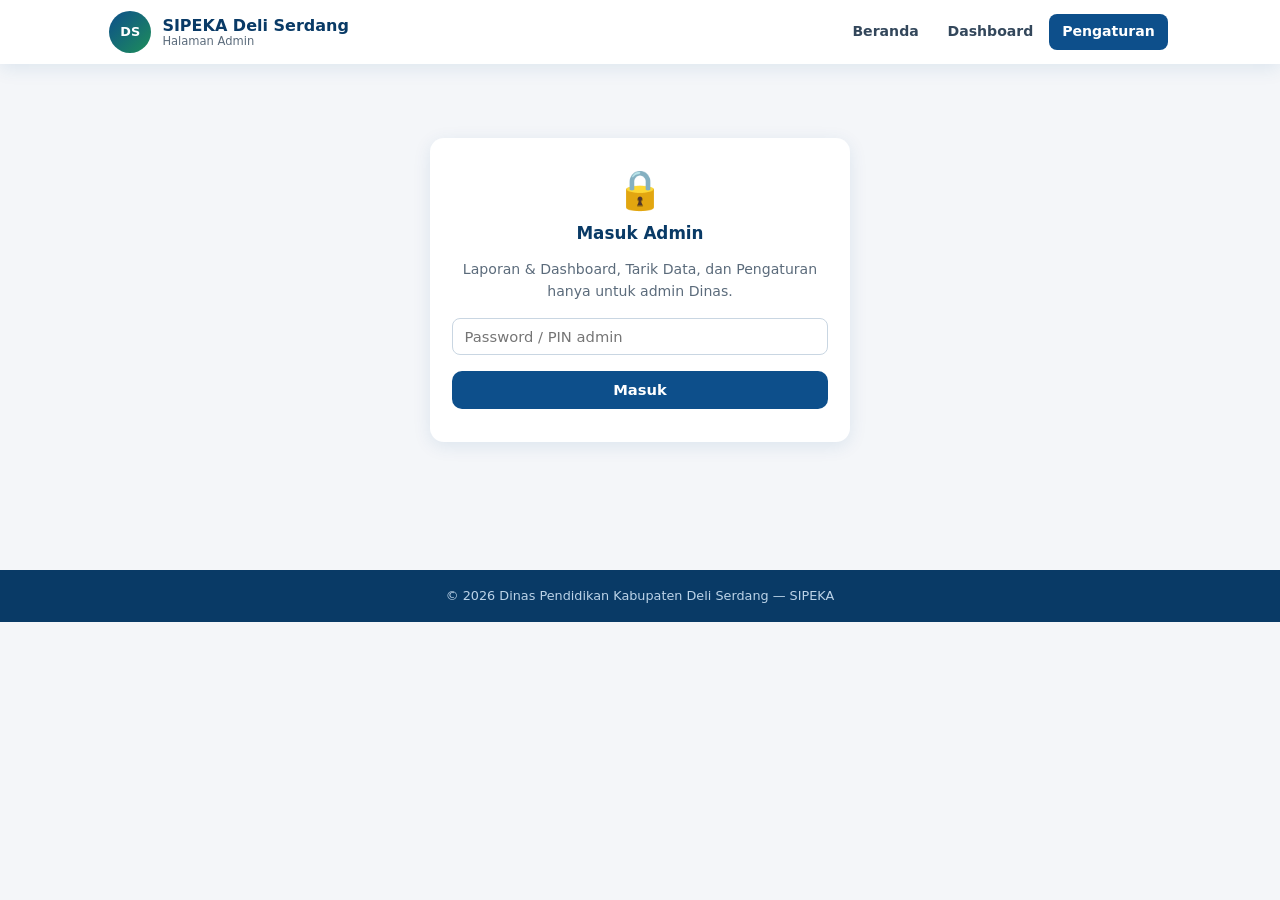
==== admin.html @ e3b8c550 "V1 Upload Perdana" ====
<!DOCTYPE html>
<html lang="id">
<head>
<meta charset="UTF-8"><meta name="viewport" content="width=device-width, initial-scale=1.0">
<title>Admin — SIPEKA</title>
<link rel="stylesheet" href="css/app.css">
</head>
<body>
<header>
  <div class="nav">
    <a class="brand" href="index.html">
      <div class="logo">DS</div>
      <h1>SIPEKA Deli Serdang<small>Halaman Admin</small></h1>
    </a>
    <nav><ul>
      <li><a href="index.html">Beranda</a></li>
      <li><a href="dashboard.html">Dashboard</a></li>
      <li><a href="admin.html" class="aktif">Pengaturan</a></li>
      <li><a href="#" id="btnKeluar" style="display:none">Keluar</a></li>
    </ul></nav>
  </div>
</header>
<main>
  <!-- ===== LOGIN ===== -->
  <div id="halLogin">
    <div class="kartu" style="max-width:420px;margin:3rem auto;text-align:center">
      <div style="font-size:2.4rem">🔒</div>
      <h3>Masuk Admin</h3>
      <p style="color:var(--abu);font-size:.88rem;margin-bottom:1rem">Laporan &amp; Dashboard, Tarik Data, dan Pengaturan hanya untuk admin Dinas.</p>
      <input type="password" id="pass" placeholder="Password / PIN admin" style="margin-bottom:1rem"
             onkeydown="if(event.key==='Enter')masuk()">
      <button class="btn btn-biru" style="width:100%" onclick="masuk()" id="btnMasuk">Masuk</button>
      <p id="galat" style="color:var(--merah);font-size:.85rem;margin-top:.7rem"></p>
    </div>
  </div>

  <!-- ===== PENGATURAN ===== -->
  <div id="halAtur" style="display:none">
    <h2 class="judul-hal">⚙️ Pengaturan</h2>
    <p class="sub-hal">Ambang kategori nilai dan kelompok baseline ranking. Perubahan langsung berlaku di rapor, dashboard, dan ranking.</p>
    <div id="pesan"></div>

    <div class="kartu">
      <h3>Kategori Nilai Kepala Sekolah <span class="tag tag-biru">skala Rata Capaian 1–5</span></h3>
      <div style="overflow-x:auto"><table id="tKS"></table></div>
    </div>
    <div class="kartu">
      <h3>Kategori Nilai Guru <span class="tag tag-biru">persen 0–100</span></h3>
      <div style="overflow-x:auto"><table id="tGuru"></table></div>
    </div>
    <div class="kartu">
      <h3>Kelompok Baseline Ranking KS <span class="tag tag-biru">Rata Baseline 1–5</span></h3>
      <p style="font-size:.85rem;color:var(--abu);margin-bottom:.6rem">KS dikelompokkan dulu berdasarkan baseline, lalu dirangking di dalam tiap kelompok.</p>
      <div style="overflow-x:auto"><table id="tKel"></table></div>
    </div>
    <div style="text-align:right;margin-bottom:1.5rem">
      <button class="btn btn-hijau" id="btnSimpan">💾 Simpan Pengaturan</button>
    </div>

    <div class="kartu">
      <h3>Ganti Password Admin</h3>
      <div class="baris">
        <div><label>Password baru (min. 6 karakter)</label><input type="password" id="passBaru"></div>
        <div style="display:flex;align-items:flex-end"><button class="btn btn-kuning" id="btnPass">Ganti Password</button></div>
      </div>
    </div>
  </div>
</main>
<div id="notif"></div>
<footer>© 2026 Dinas Pendidikan Kabupaten Deli Serdang — SIPEKA</footer>
<script src="js/indikator.js"></script>
<script src="js/config.js"></script>
<script>
let pengaturan = JSON.parse(JSON.stringify(PENGATURAN_DEFAULT));

function notif(p, merah) {
  const n = $id('notif'); n.textContent = p; n.style.display = 'block';
  n.style.background = merah ? 'var(--merah)' : 'var(--biru-tua)';
  setTimeout(() => n.style.display = 'none', 4000);
}

async function masuk() {
  const btn = $id('btnMasuk');
  btn.disabled = true; btn.innerHTML = '<span class="muat"></span> Memeriksa…';
  try {
    const r = await apiPost('login', { password: $id('pass').value });
    Admin.token = r.token;
    const next = new URLSearchParams(location.search).get('next');
    if (next && next !== 'admin.html') { location.href = next; return; }
    tampilkanPengaturan();
  } catch (e) { $id('galat').textContent = e.message; }
  btn.disabled = false; btn.textContent = 'Masuk';
}

async function tampilkanPengaturan() {
  $id('halLogin').style.display = 'none';
  $id('halAtur').style.display = '';
  $id('btnKeluar').style.display = '';
  try {
    const j = await apiGet('pengaturan');
    pengaturan = Object.assign({}, PENGATURAN_DEFAULT, j.pengaturan || {});
  } catch (e) { $id('pesan').innerHTML = `<div class="info info-kuning">Memuat pengaturan default (offline): ${esc(e.message)}</div>`; }
  renderTabel();
}

function renderTabel() {
  const buatKategori = (el, daftar, satuan) => {
    let h = `<tr><th>Kategori</th><th>Nilai minimal (${satuan})</th></tr>`;
    daftar.forEach((k, i) => {
      h += `<tr><td><input value="${esc(k.label)}" data-l="${i}"></td>
        <td><input type="number" step="0.1" value="${k.min}" data-m="${i}" ${i === daftar.length - 1 ? 'readonly title="Kategori terakhir selalu 0"' : ''}></td></tr>`;
    });
    el.innerHTML = h;
  };
  buatKategori($id('tKS'), pengaturan.kategoriKS, 'Rata Capaian');
  buatKategori($id('tGuru'), pengaturan.kategoriGuru, '%');
  let h = '<tr><th>Label Kelompok</th><th>Baseline min</th><th>Baseline maks</th></tr>';
  pengaturan.kelompokBaseline.forEach((k, i) => {
    h += `<tr><td><input value="${esc(k.label)}" data-kl="${i}"></td>
      <td><input type="number" step="0.1" value="${k.min}" data-kmin="${i}"></td>
      <td><input type="number" step="0.1" value="${k.max}" data-kmax="${i}"></td></tr>`;
  });
  $id('tKel').innerHTML = h;
}

function kumpulkan() {
  const ambil = (tabel, daftar) => {
    tabel.querySelectorAll('input[data-l]').forEach(inp => daftar[+inp.dataset.l].label = inp.value.trim());
    tabel.querySelectorAll('input[data-m]').forEach(inp => daftar[+inp.dataset.m].min = parseFloat(inp.value) || 0);
    daftar.sort((a, b) => b.min - a.min);
    daftar[daftar.length - 1].min = 0;
  };
  ambil($id('tKS'), pengaturan.kategoriKS);
  ambil($id('tGuru'), pengaturan.kategoriGuru);
  $id('tKel').querySelectorAll('input[data-kl]').forEach(inp => pengaturan.kelompokBaseline[+inp.dataset.kl].label = inp.value.trim());
  $id('tKel').querySelectorAll('input[data-kmin]').forEach(inp => pengaturan.kelompokBaseline[+inp.dataset.kmin].min = parseFloat(inp.value) || 0);
  $id('tKel').querySelectorAll('input[data-kmax]').forEach(inp => pengaturan.kelompokBaseline[+inp.dataset.kmax].max = parseFloat(inp.value) || 0);
}

document.addEventListener('DOMContentLoaded', () => {
  $id('btnKeluar').onclick = () => Admin.keluar();
  $id('btnSimpan').onclick = async () => {
    kumpulkan();
    const b = $id('btnSimpan');
    b.disabled = true; b.innerHTML = '<span class="muat"></span> Menyimpan…';
    try {
      await apiPost('savepengaturan', { token: Admin.token, pengaturan });
      renderTabel();
      notif('✅ Pengaturan tersimpan dan langsung berlaku.');
    } catch (e) { notif('Gagal: ' + e.message, true); }
    b.disabled = false; b.innerHTML = '💾 Simpan Pengaturan';
  };
  $id('btnPass').onclick = async () => {
    try {
      await apiPost('gantipassword', { token: Admin.token, passwordBaru: $id('passBaru').value });
      $id('passBaru').value = '';
      notif('✅ Password admin berhasil diganti.');
    } catch (e) { notif('Gagal: ' + e.message, true); }
  };
  if (Admin.aktif) tampilkanPengaturan();
});
</script>
</body>
</html>
---- css/app.css ----
/* SIPEKA — gaya bersama halaman dalam */
:root{
  --biru:#0d4f8b; --biru-tua:#093a66; --biru-muda:#e8f1fa;
  --hijau:#1e8e5a; --kuning:#f5a623; --merah:#d64541;
  --abu:#5b6b7b; --abu-muda:#f4f6f9; --putih:#fff;
  --radius:14px; --shadow:0 4px 18px rgba(13,79,139,.10);
}
*{margin:0;padding:0;box-sizing:border-box;font-family:'Segoe UI',system-ui,-apple-system,sans-serif}
body{background:var(--abu-muda);color:#22303e;line-height:1.55}

header{background:var(--putih);box-shadow:var(--shadow);position:sticky;top:0;z-index:50}
.nav{max-width:1100px;margin:auto;display:flex;align-items:center;justify-content:space-between;padding:.7rem 1.2rem;gap:1rem;flex-wrap:wrap}
.brand{display:flex;align-items:center;gap:.7rem;text-decoration:none}
.brand .logo{width:42px;height:42px;border-radius:50%;background:linear-gradient(135deg,var(--biru),var(--hijau));display:flex;align-items:center;justify-content:center;color:#fff;font-weight:800;font-size:.8rem}
.brand h1{font-size:1rem;color:var(--biru-tua);line-height:1.2}
.brand small{display:block;font-weight:400;color:var(--abu);font-size:.72rem}
nav ul{display:flex;list-style:none;gap:.2rem;flex-wrap:wrap}
nav a{display:block;padding:.45rem .8rem;border-radius:8px;color:#33475b;text-decoration:none;font-size:.88rem;font-weight:600}
nav a:hover{background:var(--biru-muda);color:var(--biru)}
nav a.aktif{background:var(--biru);color:#fff}

main{max-width:1100px;margin:auto;padding:1.6rem 1.2rem 3rem}
.judul-hal{color:var(--biru-tua);margin-bottom:.2rem}
.sub-hal{color:var(--abu);font-size:.92rem;margin-bottom:1.4rem}

.kartu{background:#fff;border-radius:var(--radius);box-shadow:var(--shadow);padding:1.4rem;margin-bottom:1.2rem}
.kartu h3{color:var(--biru-tua);margin-bottom:.8rem;font-size:1.05rem}
.kartu h3 .no{display:inline-flex;width:26px;height:26px;border-radius:50%;background:var(--biru);color:#fff;align-items:center;justify-content:center;font-size:.8rem;margin-right:.5rem}

.baris{display:grid;grid-template-columns:repeat(auto-fit,minmax(220px,1fr));gap:.9rem;margin-bottom:.4rem}
label{font-size:.82rem;font-weight:700;color:#33475b;display:block;margin-bottom:.25rem}
input,select,textarea{width:100%;padding:.55rem .7rem;border:1.5px solid #c9d6e2;border-radius:8px;font-size:.92rem;background:#fff}
input:focus,select:focus,textarea:focus{outline:2px solid var(--biru-muda);border-color:var(--biru)}
input[readonly]{background:#eef2f6;color:#445}

table{width:100%;border-collapse:collapse;font-size:.88rem}
th,td{border:1px solid #dbe4ee;padding:.5rem .6rem;text-align:left;vertical-align:top}
th{background:var(--biru-muda);color:var(--biru-tua)}
tr:nth-child(even) td{background:#fafcfe}
td select{padding:.35rem .4rem}

.btn{display:inline-block;padding:.65rem 1.4rem;border-radius:10px;font-weight:700;text-decoration:none;font-size:.92rem;border:none;cursor:pointer;transition:.2s}
.btn-biru{background:var(--biru);color:#fff}.btn-biru:hover{background:var(--biru-tua)}
.btn-hijau{background:var(--hijau);color:#fff}
.btn-abu{background:#e4e9ef;color:#33475b}
.btn-kuning{background:var(--kuning);color:#3a2a00}
.btn:disabled{opacity:.55;cursor:not-allowed}

.tag{display:inline-block;font-size:.7rem;font-weight:700;padding:.16rem .6rem;border-radius:999px}
.tag-hijau{background:#e6f5ee;color:var(--hijau)}
.tag-merah{background:#fde8e7;color:var(--merah)}
.tag-biru{background:var(--biru-muda);color:var(--biru)}
.tag-kuning{background:#fdf3e0;color:#b97c0a}

.info{padding:.8rem 1rem;border-radius:10px;font-size:.88rem;margin-bottom:1rem}
.info-biru{background:var(--biru-muda);color:var(--biru-tua)}
.info-hijau{background:#e6f5ee;color:#14543a}
.info-merah{background:#fde8e7;color:#8c2723}
.info-kuning{background:#fdf3e0;color:#7a5306}

.skala{display:flex;gap:.3rem}
.skala label{display:flex;align-items:center;gap:.2rem;font-weight:400;font-size:.85rem;margin:0}

#notif{position:fixed;bottom:1.2rem;left:50%;transform:translateX(-50%);background:var(--biru-tua);color:#fff;padding:.7rem 1.4rem;border-radius:10px;box-shadow:0 6px 20px rgba(0,0,0,.3);display:none;z-index:200;font-size:.9rem}

.muat{display:inline-block;width:18px;height:18px;border:3px solid #cfe0ef;border-top-color:var(--biru);border-radius:50%;animation:putar 1s linear infinite;vertical-align:middle}
@keyframes putar{to{transform:rotate(360deg)}}

footer{background:var(--biru-tua);color:#bcd3e8;text-align:center;padding:1rem;font-size:.8rem;margin-top:2rem}

/* ===== cetak rapor ===== */
@media print{
  header,footer,.tanpa-cetak,#notif{display:none !important}
  body{background:#fff}
  main{max-width:none;padding:0}
  .lembar-rapor{box-shadow:none !important;border:none !important;margin:0 !important}
  @page{size:A4;margin:14mm 12mm}
}
.lembar-rapor{background:#fff;border-radius:6px;box-shadow:var(--shadow);padding:2rem 2.2rem;max-width:880px;margin:auto;font-size:.86rem}
.lembar-rapor .kop{text-align:center;border-bottom:3px double #222;padding-bottom:.6rem;margin-bottom:1rem}
.lembar-rapor .kop h2{font-size:1.15rem;letter-spacing:.5px}
.lembar-rapor .kop p{font-size:.85rem}
.lembar-rapor table{font-size:.8rem}
.lembar-rapor th,.lembar-rapor td{border:1px solid #444;padding:.32rem .45rem}
.lembar-rapor th{background:#e9eef5}
.ttd{display:flex;justify-content:space-between;margin-top:2.2rem;text-align:center;font-size:.85rem}
.ttd .kolom{width:45%}
.ttd .nama{margin-top:4.2rem;font-weight:700;text-decoration:underline}
.qr-kecil{width:52px;height:52px}
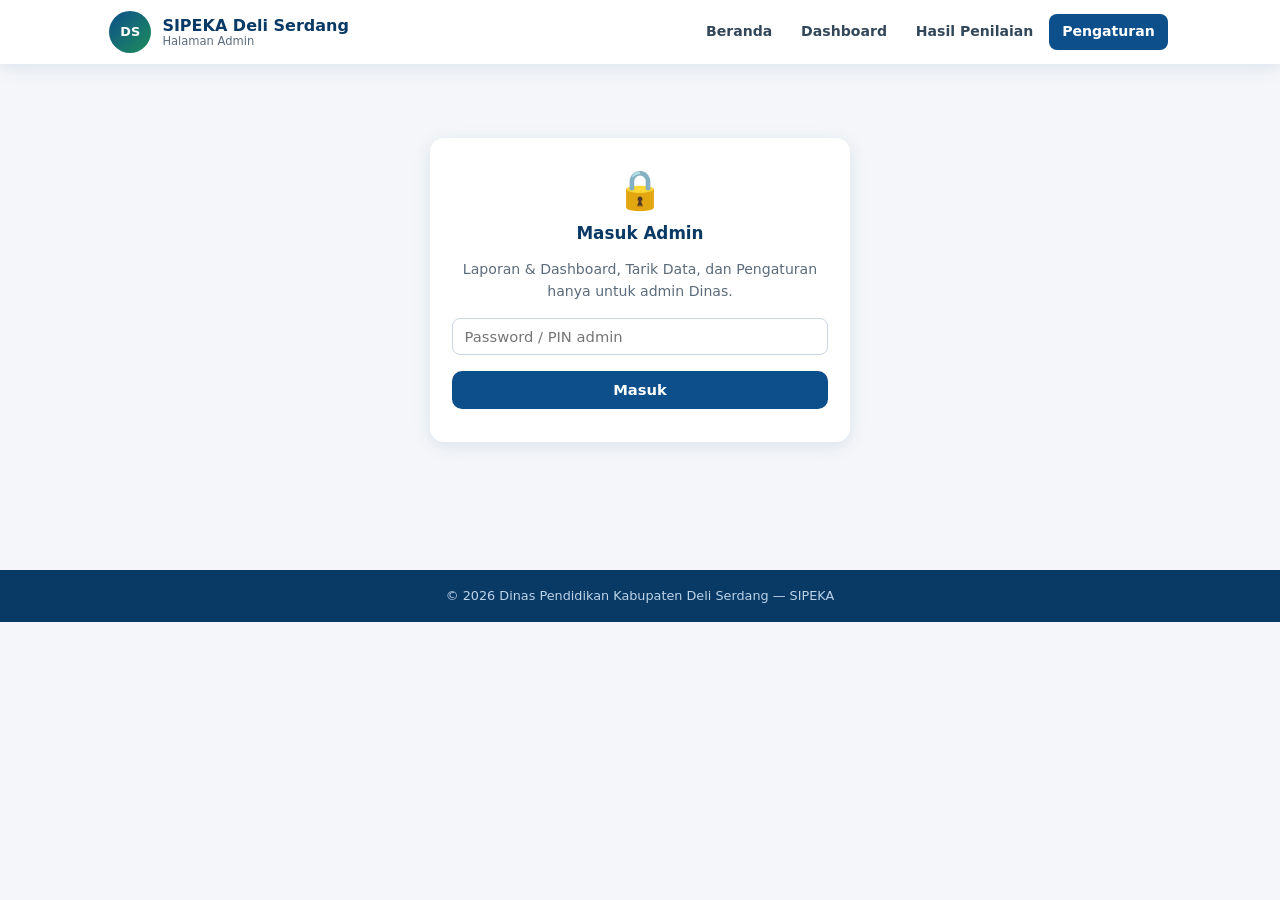
==== commit cc79edc5: "V18 memberikan hak admin untuk membuka hasil penilaian semua kecamatan menambah hapus penilaian" ====
--- a/admin.html
+++ b/admin.html
@@ -15,6 +15,7 @@
     <nav><ul>
       <li><a href="index.html">Beranda</a></li>
       <li><a href="dashboard.html">Dashboard</a></li>
+      <li><a href="hasil-penilaian.html">Hasil Penilaian</a></li>
       <li><a href="admin.html" class="aktif">Pengaturan</a></li>
       <li><a href="#" id="btnKeluar" style="display:none">Keluar</a></li>
     </ul></nav>
@@ -58,6 +59,27 @@
     </div>
 
     <div class="kartu">
+      <h3>👥 Akun Pengawas &amp; Kepala Sekolah</h3>
+      <p style="font-size:.85rem;color:var(--abu);margin-bottom:.8rem">
+        Akun KS: username = <b>NPSN</b>. Akun pengawas: username = <b>NIP</b> (isi kolom NIP di sheet <code>AKUN_PENGAWAS</code> setelah generate).
+        Akun <b>admin kecamatan</b>: username = <b>nama kecamatan</b> — dapat membuka & mengedit Hasil Penilaian se-kecamatannya.
+        Semua pengguna wajib mengganti password awal saat pertama login.</p>
+      <div class="baris">
+        <div><label>Peran</label><select id="akunPeran">
+          <option value="pengawas">Pengawas</option><option value="ks">Kepala Sekolah</option>
+          <option value="kecamatan">Admin Kecamatan</option></select></div>
+        <div><label>Password awal seragam (min. 6)</label><input id="pwAwal" placeholder="mis. sipeka2026"></div>
+        <div style="display:flex;align-items:flex-end"><button class="btn btn-biru" id="btnGenerate">⚙ Generate Akun Massal</button></div>
+      </div>
+      <hr style="border:none;border-top:1px solid #e4e9ef;margin:1rem 0">
+      <div class="baris">
+        <div><label>Reset password — username (NIP/NPSN)</label><input id="resetUser" placeholder="ketik NIP pengawas atau NPSN sekolah"></div>
+        <div style="display:flex;align-items:flex-end"><button class="btn btn-kuning" id="btnReset">♻ Reset ke Password Awal</button></div>
+      </div>
+      <p id="hasilAkun" style="font-size:.85rem;margin-top:.6rem"></p>
+    </div>
+
+    <div class="kartu">
       <h3>Ganti Password Admin</h3>
       <div class="baris">
         <div><label>Password baru (min. 6 karakter)</label><input type="password" id="passBaru"></div>
@@ -81,15 +103,35 @@
 
 async function masuk() {
   const btn = $id('btnMasuk');
+  const password = $id('pass').value;
   btn.disabled = true; btn.innerHTML = '<span class="muat"></span> Memeriksa…';
   try {
-    const r = await apiPost('login', { password: $id('pass').value });
+    const r = await apiPost('login', { password });
     Admin.token = r.token;
-    const next = new URLSearchParams(location.search).get('next');
-    if (next && next !== 'admin.html') { location.href = next; return; }
-    tampilkanPengaturan();
-  } catch (e) { $id('galat').textContent = e.message; }
+    await LoginOffline.simpan(password); // kunci login offline utk perangkat ini
+    lanjutSetelahLogin();
+  } catch (e) {
+    if (e.message === 'Password salah') {
+      $id('galat').textContent = e.message;
+    } else {
+      // server tak terjangkau / mode offline → verifikasi lokal
+      if (await LoginOffline.cocok(password)) {
+        Admin.token = 'OFFLINE';
+        notif('📴 Masuk dalam sesi offline — data dari snapshot; tarik data & simpan pengaturan perlu online.');
+        lanjutSetelahLogin();
+      } else if (await LoginOffline.ada()) {
+        $id('galat').textContent = 'Offline: password tidak cocok dengan kunci tersimpan di perangkat ini.';
+      } else {
+        $id('galat').textContent = 'Tidak bisa terhubung ke server (' + e.message + '). Login offline hanya bisa di perangkat yang pernah dipakai login online.';
+      }
+    }
+  }
   btn.disabled = false; btn.textContent = 'Masuk';
+}
+function lanjutSetelahLogin() {
+  const next = new URLSearchParams(location.search).get('next');
+  if (next && next !== 'admin.html') { location.href = next; return; }
+  tampilkanPengaturan();
 }
 
 async function tampilkanPengaturan() {
@@ -99,7 +141,12 @@
   try {
     const j = await apiGet('pengaturan');
     pengaturan = Object.assign({}, PENGATURAN_DEFAULT, j.pengaturan || {});
-  } catch (e) { $id('pesan').innerHTML = `<div class="info info-kuning">Memuat pengaturan default (offline): ${esc(e.message)}</div>`; }
+  } catch (e) {
+    const s = await Snapshot.muat().catch(() => null);
+    if (s && s.pengaturan) pengaturan = Object.assign({}, PENGATURAN_DEFAULT, s.pengaturan);
+    $id('pesan').innerHTML = `<div class="info info-kuning">📴 ${Admin.offlineSesi ? 'Sesi offline — pengaturan hanya bisa dibaca; menyimpan & ganti password perlu online.' : 'Memuat pengaturan dari snapshot/default: ' + esc(e.message)}</div>`;
+  }
+  if (Admin.offlineSesi) { $id('btnSimpan').disabled = true; $id('btnPass').disabled = true; }
   renderTabel();
 }
 
@@ -152,11 +199,42 @@
   };
   $id('btnPass').onclick = async () => {
     try {
-      await apiPost('gantipassword', { token: Admin.token, passwordBaru: $id('passBaru').value });
+      const baru = $id('passBaru').value;
+      await apiPost('gantipassword', { token: Admin.token, passwordBaru: baru });
+      await LoginOffline.simpan(baru); // perbarui kunci login offline perangkat ini
       $id('passBaru').value = '';
       notif('✅ Password admin berhasil diganti.');
     } catch (e) { notif('Gagal: ' + e.message, true); }
   };
+  // ----- akun pengawas & kepala sekolah -----
+  $id('btnGenerate').onclick = async () => {
+    const pw = $id('pwAwal').value;
+    if (pw.length < 6) return notif('Password awal minimal 6 karakter', true);
+    const namaPeran = { ks: 'kepala sekolah (semua NPSN di master)', pengawas: 'pengawas (semua nama pengawas di master)', kecamatan: 'admin kecamatan (semua kecamatan di master)' };
+    if (!confirm('Generate akun ' + namaPeran[$id('akunPeran').value] + ' dengan password awal "' + pw + '"?')) return;
+    const b = $id('btnGenerate');
+    b.disabled = true; b.innerHTML = '<span class="muat"></span> Membuat…';
+    try {
+      const r = await apiPost('admingenerateakun', { token: Admin.token, peran: $id('akunPeran').value, passwordAwal: pw });
+      $id('hasilAkun').innerHTML = `✅ <b>${r.baru}</b> akun baru dibuat. ${esc(r.catatan || '')}`;
+      notif('Generate akun selesai.');
+    } catch (e) { notif('Gagal: ' + e.message, true); }
+    b.disabled = false; b.innerHTML = '⚙ Generate Akun Massal';
+  };
+  $id('btnReset').onclick = async () => {
+    const u = $id('resetUser').value.trim();
+    if (!u) return notif('Isi username (NIP/NPSN) yang akan direset', true);
+    if (!confirm('Reset password akun "' + u + '" ke password awal?')) return;
+    const b = $id('btnReset');
+    b.disabled = true; b.innerHTML = '<span class="muat"></span> Mereset…';
+    try {
+      const r = await apiPost('adminresetpassword', { token: Admin.token, peran: $id('akunPeran').value, username: u });
+      $id('hasilAkun').innerHTML = `✅ Password <b>${esc(r.nama)}</b> (${esc(u)}) direset ke password awal — pengguna wajib menggantinya saat login.`;
+      notif('Reset password berhasil.');
+    } catch (e) { notif('Gagal: ' + e.message, true); }
+    b.disabled = false; b.innerHTML = '♻ Reset ke Password Awal';
+  };
+  if (Admin.offlineSesi) ['btnGenerate','btnReset'].forEach(i => $id(i).disabled = true);
   if (Admin.aktif) tampilkanPengaturan();
 });
 </script>
--- a/css/app.css
+++ b/css/app.css
@@ -44,6 +44,7 @@
 .btn-hijau{background:var(--hijau);color:#fff}
 .btn-abu{background:#e4e9ef;color:#33475b}
 .btn-kuning{background:var(--kuning);color:#3a2a00}
+.btn-merah{background:var(--merah);color:#fff}
 .btn:disabled{opacity:.55;cursor:not-allowed}
 
 .tag{display:inline-block;font-size:.7rem;font-weight:700;padding:.16rem .6rem;border-radius:999px}
@@ -61,6 +62,16 @@
 .skala{display:flex;gap:.3rem}
 .skala label{display:flex;align-items:center;gap:.2rem;font-weight:400;font-size:.85rem;margin:0}
 
+/* saklar mode online/offline */
+.mode-status{font-weight:800;font-size:.8rem;padding:.3rem .8rem;border-radius:999px;letter-spacing:.4px}
+.mode-on{background:#e6f5ee;color:var(--hijau)}
+.mode-off{background:#fdf3e0;color:#b97c0a}
+.mode-saklar{display:inline-flex;align-items:center;gap:.45rem;margin-left:.7rem;cursor:pointer;font-size:.85rem;font-weight:700;color:#33475b;user-select:none}
+.mode-saklar input{width:38px;height:20px;appearance:none;background:#c9d6e2;border-radius:999px;position:relative;cursor:pointer;transition:.2s;margin:0}
+.mode-saklar input::after{content:"";position:absolute;top:2px;left:2px;width:16px;height:16px;border-radius:50%;background:#fff;transition:.2s}
+.mode-saklar input:checked{background:var(--kuning)}
+.mode-saklar input:checked::after{left:20px}
+
 #notif{position:fixed;bottom:1.2rem;left:50%;transform:translateX(-50%);background:var(--biru-tua);color:#fff;padding:.7rem 1.4rem;border-radius:10px;box-shadow:0 6px 20px rgba(0,0,0,.3);display:none;z-index:200;font-size:.9rem}
 
 .muat{display:inline-block;width:18px;height:18px;border:3px solid #cfe0ef;border-top-color:var(--biru);border-radius:50%;animation:putar 1s linear infinite;vertical-align:middle}
@@ -76,14 +87,28 @@
   .lembar-rapor{box-shadow:none !important;border:none !important;margin:0 !important}
   @page{size:A4;margin:14mm 12mm}
 }
-.lembar-rapor{background:#fff;border-radius:6px;box-shadow:var(--shadow);padding:2rem 2.2rem;max-width:880px;margin:auto;font-size:.86rem}
+.lembar-rapor{background:#fff;border-radius:6px;box-shadow:var(--shadow);padding:2rem 2.2rem;max-width:880px;margin:0 auto 1.4rem;font-size:.86rem}
+@media print{
+  /* setiap rapor berikutnya SELALU mulai di halaman baru (judul/kop di puncak halaman) */
+  .lembar-rapor ~ .lembar-rapor{break-before:page;page-break-before:always}
+  .lembar-rapor{margin:0 auto;border-radius:0}
+  /* baris tabel & blok tanda tangan tidak terpotong di tengah */
+  .lembar-rapor table tr{break-inside:avoid;page-break-inside:avoid}
+  .lembar-rapor .kop{break-after:avoid;page-break-after:avoid}
+  .ttd{break-inside:avoid;page-break-inside:avoid}
+}
 .lembar-rapor .kop{text-align:center;border-bottom:3px double #222;padding-bottom:.6rem;margin-bottom:1rem}
 .lembar-rapor .kop h2{font-size:1.15rem;letter-spacing:.5px}
 .lembar-rapor .kop p{font-size:.85rem}
 .lembar-rapor table{font-size:.8rem}
 .lembar-rapor th,.lembar-rapor td{border:1px solid #444;padding:.32rem .45rem}
 .lembar-rapor th{background:#e9eef5}
-.ttd{display:flex;justify-content:space-between;margin-top:2.2rem;text-align:center;font-size:.85rem}
-.ttd .kolom{width:45%}
-.ttd .nama{margin-top:4.2rem;font-weight:700;text-decoration:underline}
-.qr-kecil{width:52px;height:52px}
+.ttd{display:flex;justify-content:space-between;margin-top:2.2rem;text-align:left;font-size:.85rem}
+.ttd .kolom{width:45%;text-align:left}
+.ttd .nama{margin-top:4.2rem;font-weight:700;text-decoration:underline;text-align:left}
+.qr-kecil{width:52px;height:52px;margin:0 auto}
+/* tabel info rapor: kolom label tetap agar tanda ":" sejajar */
+.tbl-info{border:none;width:100%;border-collapse:collapse}
+.tbl-info td{border:none !important;background:none !important;padding:.07rem .15rem;font-size:.85rem;vertical-align:top}
+.tbl-info td:nth-child(1){width:118px}
+.tbl-info td:nth-child(2){width:12px;text-align:center}
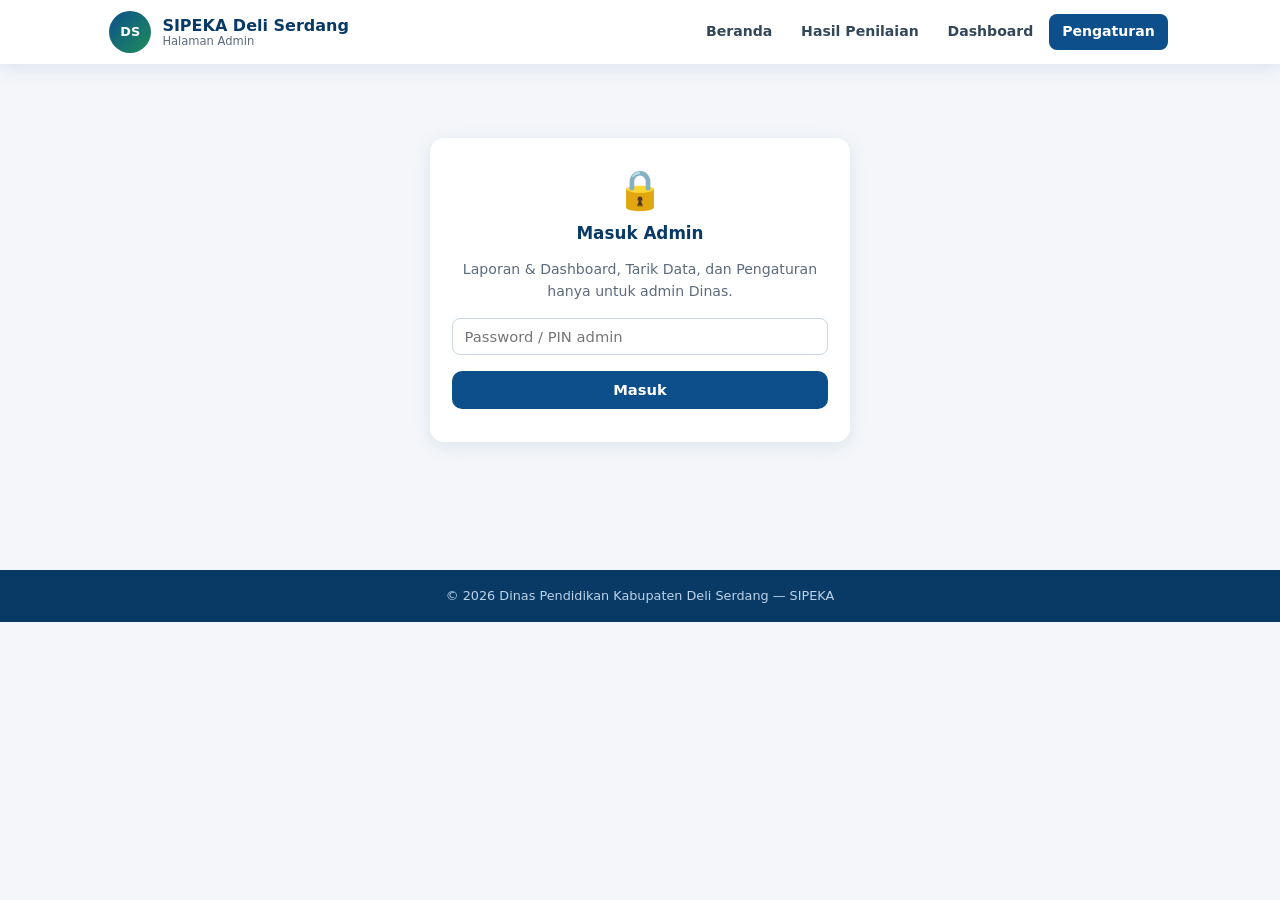
==== commit c0bbe836: "V19 menambahkan link hasil penilaian pada halaman admin" ====
--- a/admin.html
+++ b/admin.html
@@ -14,8 +14,8 @@
     </a>
     <nav><ul>
       <li><a href="index.html">Beranda</a></li>
+      <li><a href="hasil-penilaian.html">Hasil Penilaian</a></li>
       <li><a href="dashboard.html">Dashboard</a></li>
-      <li><a href="hasil-penilaian.html">Hasil Penilaian</a></li>
       <li><a href="admin.html" class="aktif">Pengaturan</a></li>
       <li><a href="#" id="btnKeluar" style="display:none">Keluar</a></li>
     </ul></nav>
